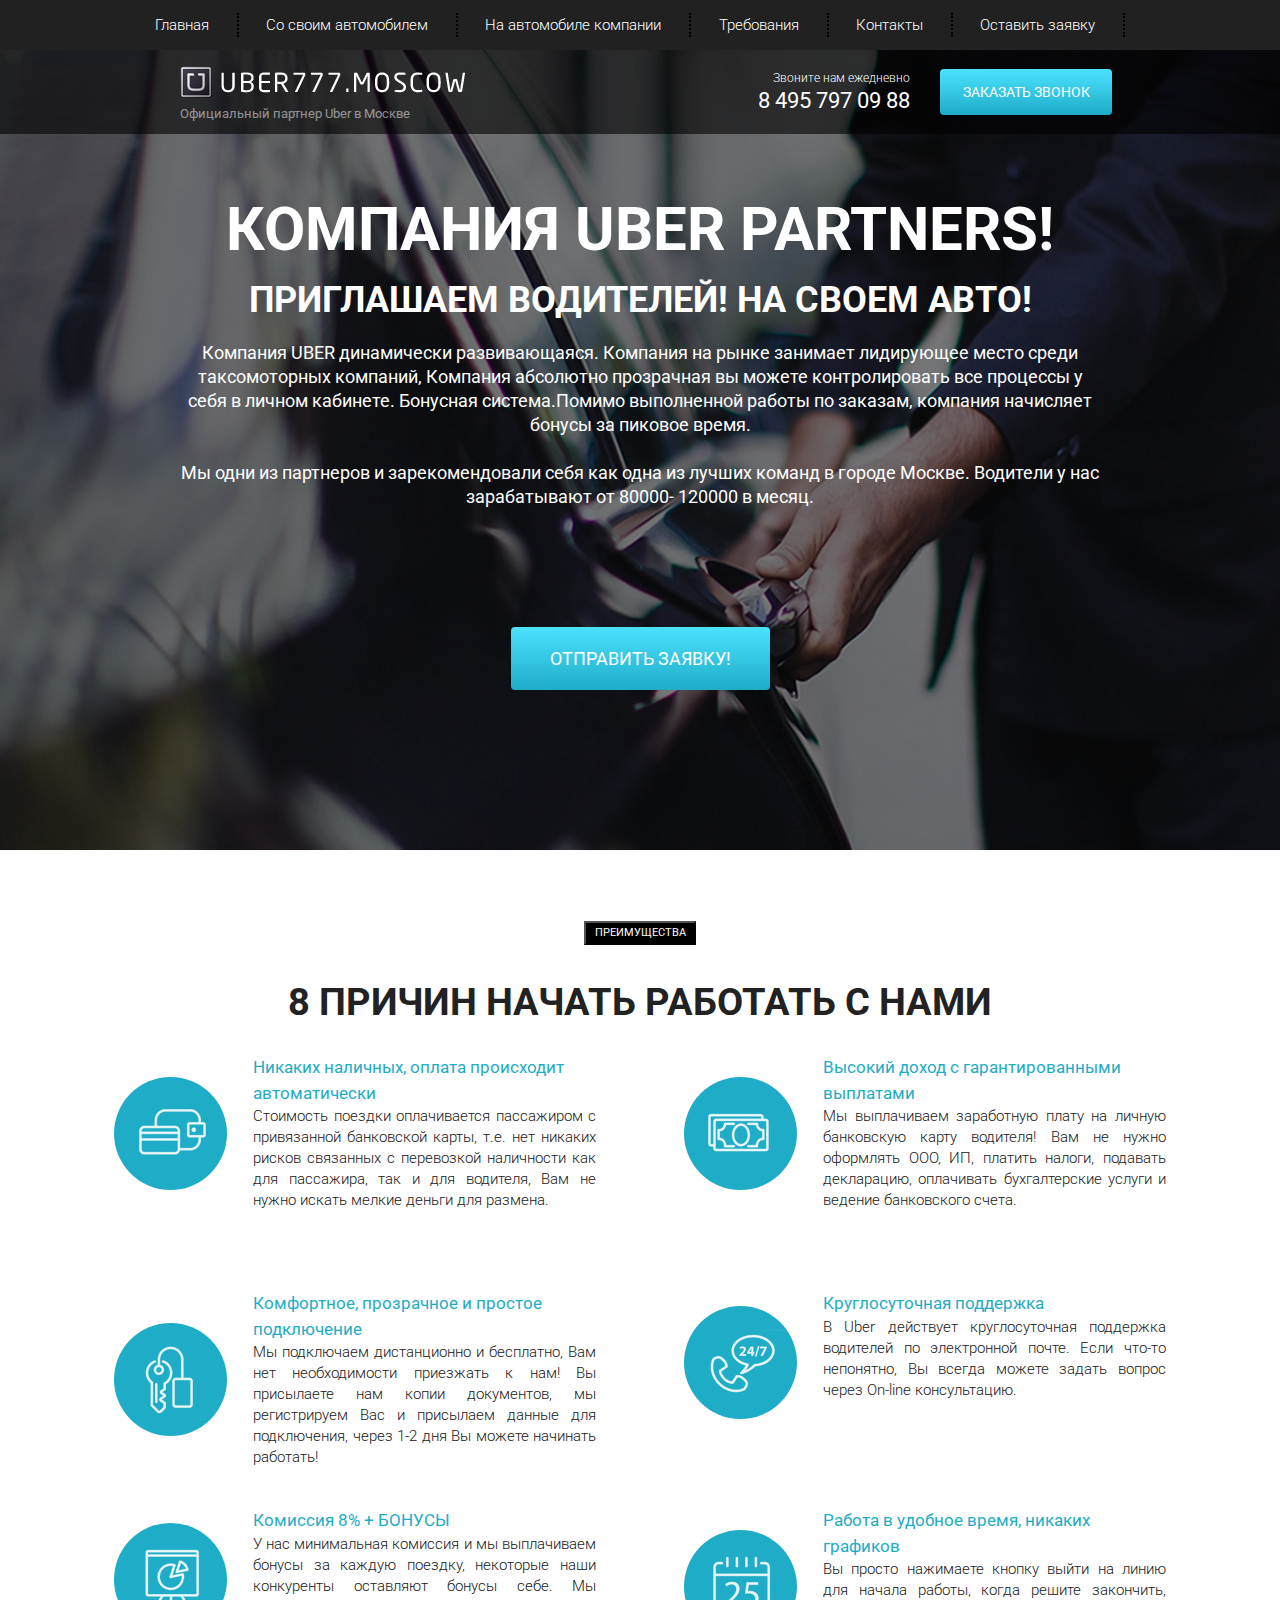
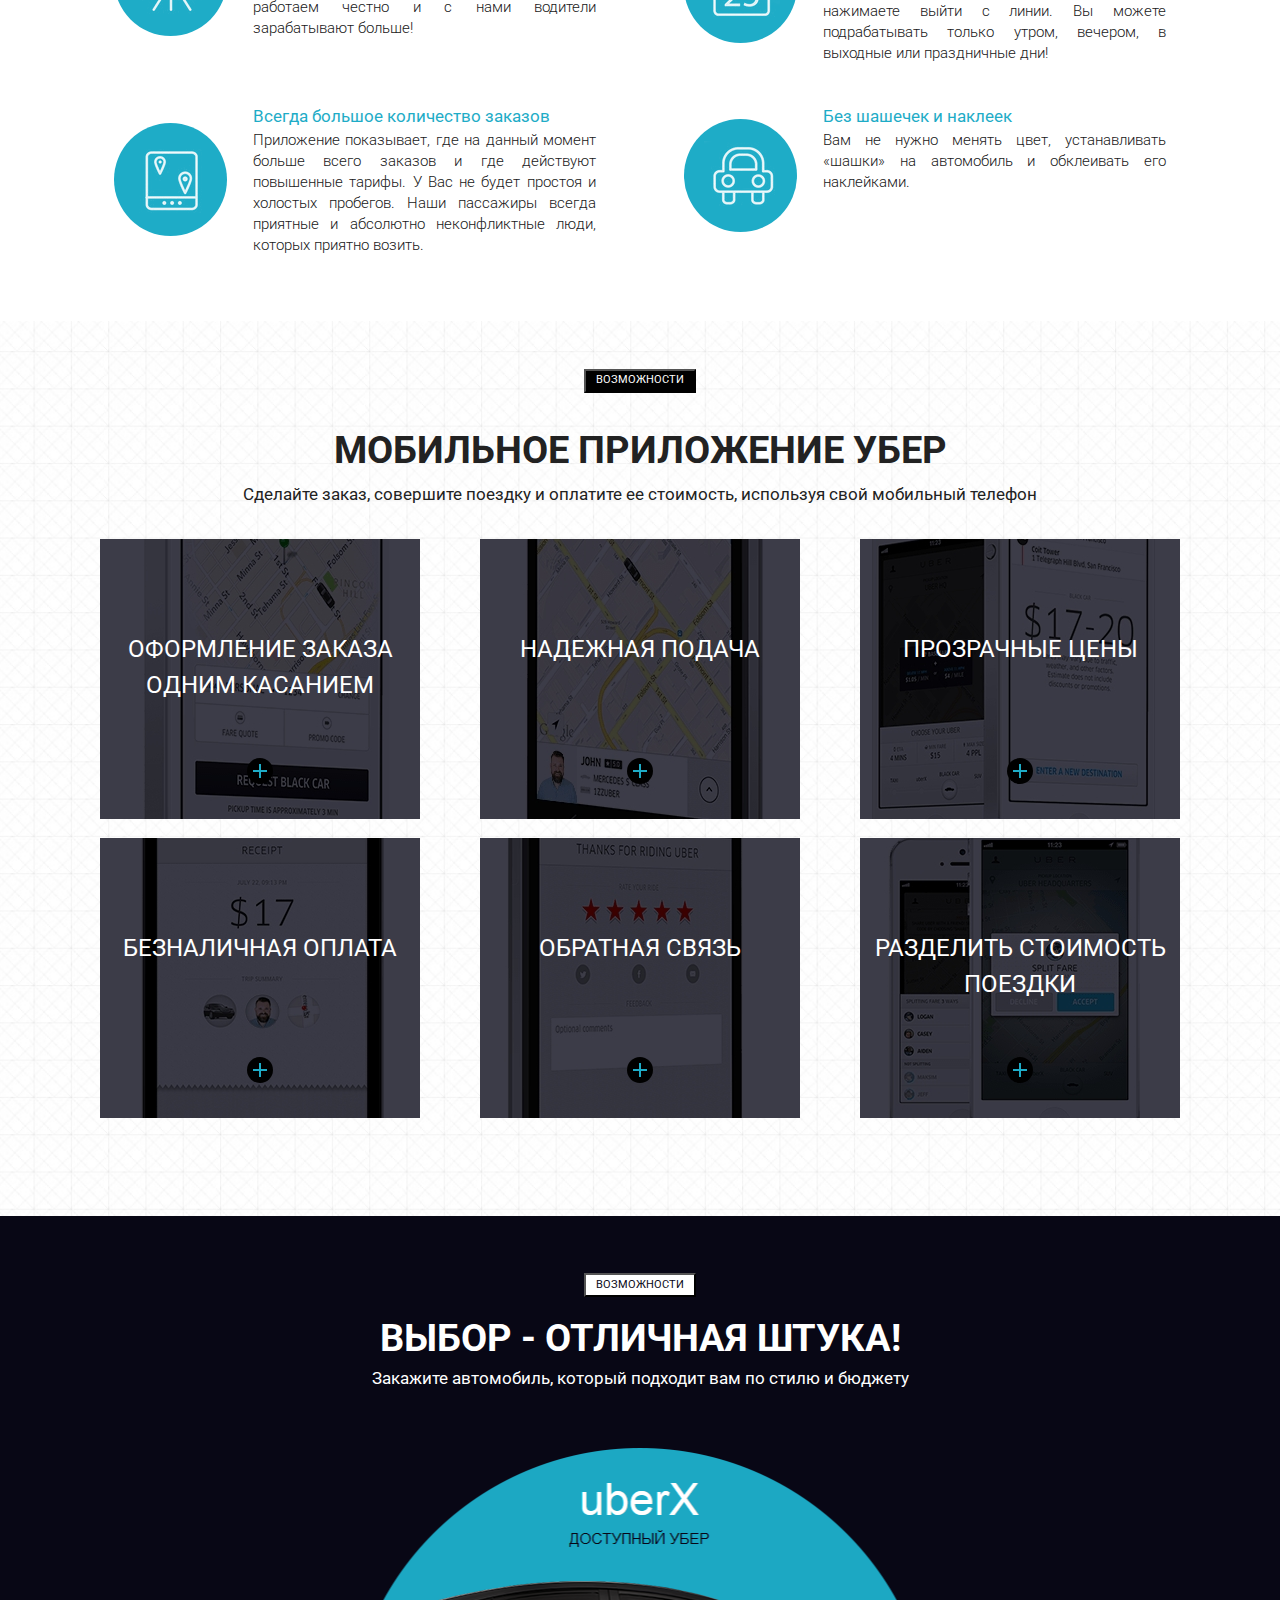
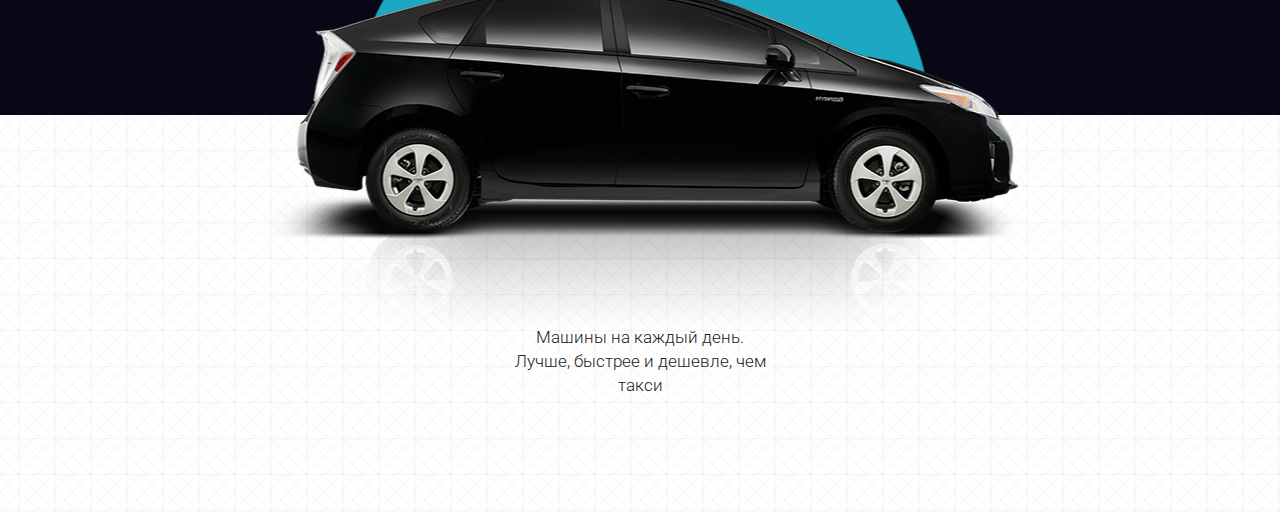
==== uber/src/index.html @ 85bacce1 "сверстоно Выбор отличная штука complitly 75%" ====
<!DOCTYPE html>
<html lang="en">

<head>
    <meta charset="UTF-8">
    <meta name="viewport" content="width=device-width, initial-scale=1.0">
    <title>Document</title>
    <link href="https://fonts.googleapis.com/css?family=Roboto:300,400,700&display=swap&subset=cyrillic-ext"
        rel="stylesheet">
    <link rel="stylesheet" href="css/bootstrap-reboot.min.css">
    <link rel="stylesheet" href="css/bootstrap-grid.min.css">
    <link rel="stylesheet" href="css/style.css">
</head>

<body>
    <header>
        <nav>
            <div class="container">

                <ul class="menu">
                    <li class="menu_item"><a href="#" class="menu_link">Главная</a></li>
                    <li class="menu_item"><a href="#" class="menu_link">Со своим автомобилем</a></li>
                    <li class="menu_item"><a href="#" class="menu_link">На автомобиле компании</a></li>
                    <li class="menu_item"><a href="#" class="menu_link">Требования</a></li>
                    <li class="menu_item"><a href="#" class="menu_link">Контакты</a></li>
                    <li class="menu_item"><a href="#" class="menu_link">Оставить заявку</a></li>
                </ul>

            </div>
        </nav>

        <div class="subheader">
            <div class="container">
                <div class="row">
                    <div class="col-md-4 offset-md-1">
                        <a href="" class="subheader_logo"><img src="icons/icon_logo.png" alt="logo"></a>
                        <div class="subheader_text">Официальный партнер Uber в Москве</div>
                    </div>
                    <div class="col-md-2 offset-md-2">
                        <div class="subheader_call">Звоните нам ежедневно</div>
                        <a href="tel:+84957970988" class="subheader_call_tel">8 495 797 09 88</a>
                    </div>
                    <div class="col-md-2">
                        <button class="subheader_btn">заказать звонок</button>
                    </div>
                </div>
            </div>
        </div>
    </header>

    <section class="promo">
        <div class="container">
            <div class="row">
                <div class="col-md-10 offset-md-1">
                    <h1 class="promo_header">КОМПАНИЯ UBER PARTNERS!</h1>
                    <h2 class="promo_subheader">ПРИГЛАШАЕМ ВОДИТЕЛЕЙ! НА СВОЕМ АВТО!</h2>
                    <div class="promo_descr">Компания UBER динамически развивающаяся. Компания на рынке занимает
                        лидирующее место среди
                        таксомоторных компаний, Компания абсолютно прозрачная вы можете контролировать все процессы у
                        себя в личном кабинете. Бонуcная система.Помимо выполненной работы по заказам, компания
                        начисляет бонусы за
                        пиковое время.
                        <br><br>
                        Мы одни из партнеров и зарекомендовали себя как одна из лучших команд в городе Москве. Водители
                        у нас
                        зарабатывают от 80000- 120000 в месяц.
                    </div>
                    <button class="promo_btn">ОТПРАВИТЬ ЗАЯВКУ!</button>
                </div>
            </div>
        </div>
    </section>
    <section class="workWithUs">
        <div class="container">
            <button class="workWithUs_btn">преимущества</button>
            <h2 class="workWithUs_title">8 причин начать работать с нами</h2>
            <div class="row">
                <div class="col-md-6">
                    <div class="workWithUs_item">
                        <div class="workWithUs_round">
                            <img src="icons/work_with_us/1.png" alt="icon">
                        </div>
                        <div class="workWithUs_descr">
                            <div class="workWithUs_textTitle">Никаких наличных, оплата происходит
                                автоматически</div>
                            <div class="workWithUs_text">
                                
                                Стоимость поездки оплачивается пассажиром с привязанной банковской карты, т.е. нет никаких
                                рисков связанных с перевозкой наличности как для пассажира, так и для водителя, Вам не нужно
                                искать мелкие деньги для размена.
                            </div>
                        </div>
                    </div>
                </div>
                <div class="col-md-6">
                    <div class="workWithUs_item">
                        <div class="workWithUs_round">
                            <img src="icons/work_with_us/2.png" alt="icon">
                        </div>
                        <div class="workWithUs_descr">
                            <div class="workWithUs_textTitle">Высокий доход с гарантированными
                                выплатами</div>
                            <div class="workWithUs_text">
                                
                                Мы выплачиваем заработную плату на личную банковскую карту водителя! Вам не нужно оформлять
                                ООО, ИП, платить налоги, подавать декларацию, оплачивать бухгалтерские услуги и ведение
                                банковского счета.
                            </div>
                        </div>
                    </div>
                </div>
                <div class="col-md-6">
                    <div class="workWithUs_item">
                        <div class="workWithUs_item">
                            <div class="workWithUs_round">
                                <img src="icons/work_with_us/3.png" alt="icon">
                            </div>
                           <div class="workWithUs_descr">
                                <div class="workWithUs_textTitle">Комфортное,          прозрачное и простое
                                    подключение</div>
                                    <div class="workWithUs_text">
                                
                                    Мы подключаем дистанционно и бесплатно, Вам нет необходимости приезжать к нам! Вы
                                    присылаете нам копии документов, мы регистрируем Вас и присылаем данные для подключения,
                                    через 1-2 дня Вы можете начинать работать!
                                    </div>
                                </div>
                            </div>
                        </div>
                </div>
                <div class="col-md-6">
                    <div class="workWithUs_item">
                        <div class="workWithUs_item">
                            <div class="workWithUs_round">
                                <img src="icons/work_with_us/4.png" alt="icon">
                            </div>
                           <div class="workWithUs_descr">
                            <div class="workWithUs_textTitle"> Круглосуточная поддержка</div>
                            <div class="workWithUs_text">
                               
                                В Uber действует круглосуточная поддержка водителей по электронной почте. Если что-то
                                непонятно, Вы всегда можете задать вопрос через On-line консультацию.
                            </div>
                           </div>
                        </div>
                    </div>

                </div>

                <div class="col-md-6">
                    <div class="workWithUs_item">
                        <div class="workWithUs_round">
                            <img src="icons/work_with_us/5.png" alt="icon">
                        </div>
                       <div class="workWithUs_descr">
                        <div class="workWithUs_textTitle"> Комиссия 8% + БОНУСЫ </div>
                        <div class="workWithUs_text">
                            
                            У нас минимальная комиссия и мы выплачиваем бонусы за каждую поездку, некоторые наши
                            конкуренты оставляют бонусы себе. Мы работаем честно и с нами водители зарабатывают больше!
                        </div>
                       </div>
                    </div>
                </div>
                <div class="col-md-6">
                    <div class="workWithUs_item">
                        <div class="workWithUs_round">
                            <img src="icons/work_with_us/6.png" alt="icon">
                        </div>
                     <div class="workWithUs_descr">
                        <div class="workWithUs_textTitle">  Работа в удобное время, никаких графиков</div>
                        <div class="workWithUs_text">
                            
                            Вы просто нажимаете кнопку выйти на линию для начала работы, когда решите закончить,
                            нажимаете выйти с линии. Вы можете подрабатывать только утром, вечером, в выходные или
                            праздничные дни!
                        </div>
                     </div>
                    </div>
                </div>
                <div class="col-md-6">
                    <div class="workWithUs_item">
                        <div class="workWithUs_round">
                            <img src="icons/work_with_us/7.png" alt="icon">
                        </div>
                       <div class="workWithUs_descr">
                            <div class="workWithUs_textTitle"> Всегда большое количество заказов</div>
                             <div class="workWithUs_text">
                                
                                Приложение показывает, где на данный момент больше всего заказов и где действуют повышенные
                                тарифы. У Вас не будет простоя и холостых пробегов. Наши пассажиры всегда приятные и
                                абсолютно неконфликтные люди, которых приятно возить.
                            </div>
                       </div>
                    </div>
                </div>
                <div class="col-md-6">
                    <div class="workWithUs_item">
                        <div class="workWithUs_round">
                            <img src="icons/work_with_us/8.png" alt="icon">
                        </div>
                        <div class="workWithUs_descr">
                            <div class="workWithUs_textTitle"> Без шашечек и наклеек</div>
                        <div class="workWithUs_text">
                           
                            Вам не нужно менять цвет, устанавливать «шашки» на автомобиль и обклеивать его наклейками.
                        </div>
                        </div>
                    </div>
                </div>
            </div>
        </div>
    </section>
    <section class="mobile">
        <div class="container">
            <button class="workWithUs_btn">Возможности</button>
            <h2 class="workWithUs_title">мобильное приложение убер</h2>
            <div class="workWithUs_subtitle">Сделайте заказ, совершите поездку и оплатите ее стоимость, используя свой мобильный телефон</div>
            <div class="row">
                <div class="col-md-4">
                    <div class="mobile_item mobile_item_1">
                        <div class="mobile_item_subtitle">оформление заказа одним касанием</div>
                        <div class="mobile_item_plus"><img src="icons/mobile/plus.png" alt="plus"></div>
                    </div>
                </div>
                <div class="col-md-4">
                    <div class="mobile_item mobile_item_2">
                        <div class="mobile_item_subtitle">надежная подача</div>
                        <div class="mobile_item_plus"><img src="icons/mobile/plus.png" alt="plus"></div>
                    </div>
                </div>
                <div class="col-md-4">
                    <div class="mobile_item mobile_item_3">
                        <div class="mobile_item_subtitle">прозрачные цены</div>
                        <div class="mobile_item_plus"><img src="icons/mobile/plus.png" alt="plus"></div>
                    </div>
                </div>
                <div class="col-md-4">
                    <div class="mobile_item mobile_item_4">
                        <div class="mobile_item_subtitle">безналичная оплата</div>
                        <div class="mobile_item_plus"><img src="icons/mobile/plus.png" alt="plus"></div>
                    </div>
                </div>
                <div class="col-md-4">
                    <div class="mobile_item mobile_item_5">
                        <div class="mobile_item_subtitle">обратная связь</div>
                        <div class="mobile_item_plus"><img src="icons/mobile/plus.png" alt="plus"></div>
                    </div>
                </div>
                <div class="col-md-4">
                    <div class="mobile_item mobile_item_6">
                        <div class="mobile_item_subtitle">разделить
                            стоимость поездки</div>
                        <div class="mobile_item_plus"><img src="icons/mobile/plus.png" alt="plus"></div>
                    </div>
                </div>
            </div>

        </div>
    </section>
    <section class="car">
        <div class="car_up">
            <button class="car_up_btn">Возможности</button>
            <h2 class="car_up_title">Выбор - отличная штука!</h2>
            <div class="car_up_subtitle">Закажите автомобиль, который подходит вам по стилю и бюджету</div>
            <img src="img/car.png" alt="car" class="car_up_img">
        </div>
        <div class="car_botton">
            <div class="car_botton_text">Машины на каждый день.<br>
                Лучше, быстрее и дешевле, чем такси</div>
        </div>
    </section>

</body>

</html>
---- uber/src/css/style.css ----
* {
  font-family: "Roboto", sans-serif; }

header {
  position: relative;
  height: 50px; }

nav {
  position: fixed;
  width: 100%;
  height: 50px;
  background-color: #212121;
  z-index: 2; }

.menu {
  display: -webkit-box;
  display: -ms-flexbox;
  display: flex;
  -webkit-box-pack: justify;
      -ms-flex-pack: justify;
          justify-content: space-between;
  padding: 13px 70px;
  margin: 0;
  list-style: none; }
  .menu .menu_link {
    color: #ffffff;
    font-size: 15px;
    font-weight: 300; }
  .menu .menu_item {
    border-right: 2px dotted black;
    padding-right: 28px; }

.subheader {
  top: 50px;
  width: 100%;
  position: absolute;
  height: 84px;
  background-color: rgba(0, 0, 0, 0.6); }
  .subheader .subheader_logo {
    display: block;
    max-width: 100%;
    margin-top: 16px; }
  .subheader .subheader_text {
    color: #ffffff;
    font-size: 13px;
    font-weight: 400;
    opacity: 0.5;
    margin-top: 6px; }

.subheader_call {
  color: #ffffff;
  margin-top: 19px;
  font-size: 12px;
  font-weight: 300;
  text-align: right; }

.subheader_call_tel {
  display: block;
  color: #ffffff;
  font-size: 22px;
  font-weight: 400;
  line-height: 12px;
  text-align: right;
  margin-top: 8px; }

.subheader .subheader_btn {
  width: 172px;
  height: 46px;
  -webkit-box-shadow: inset 0 -3px 0 rgbaa(0, 0, 0, 0.12);
          box-shadow: inset 0 -3px 0 rgbaa(0, 0, 0, 0.12);
  border: none;
  background-image: -webkit-gradient(linear, left bottom, left top, from(#1eacc7), to(#4ce2ff));
  background-image: linear-gradient(to top, #1eacc7 0%, #4ce2ff 100%);
  margin: 19px 0 19px 0;
  border-radius: 4px;
  color: #ffffff;
  font-size: 14px;
  font-weight: 400;
  text-transform: uppercase; }

.promo {
  padding: 150px 0 135px 0;
  min-height: 800px;
  background: url(../img/bg/dg_header.jpg) center center/cover no-repeat; }
  .promo .promo_header {
    color: #ffffff;
    font-weight: 700;
    text-transform: uppercase;
    font-size: 60px;
    line-height: 60px;
    margin-bottom: 0;
    text-align: center; }
  .promo .promo_subheader {
    margin-top: 22px;
    color: #ffffff;
    font-size: 36px;
    font-weight: 700;
    text-transform: uppercase;
    line-height: 36px;
    margin-bottom: 0;
    text-align: center; }
  .promo .promo_descr {
    margin-top: 23px;
    color: #ffffff;
    font-size: 18px;
    font-weight: 400;
    line-height: 24px;
    text-align: center; }
  .promo .promo_btn {
    display: block;
    margin: 118px auto 0 auto;
    width: 259px;
    height: 63px;
    -webkit-box-shadow: inset 0 -4px 0 rgbaa(0, 0, 0, 0.12);
            box-shadow: inset 0 -4px 0 rgbaa(0, 0, 0, 0.12);
    border: none;
    border-radius: 4px;
    background-image: -webkit-gradient(linear, left bottom, left top, from(#1eacc7), to(#4ce2ff));
    background-image: linear-gradient(to top, #1eacc7 0%, #4ce2ff 100%);
    text-shadow: 1px 1px 0 rgbaa(0, 0, 0, 0.21);
    color: #ffffff;
    font-size: 18px;
    font-weight: 400;
    text-transform: uppercase; }

.workWithUs {
  padding: 71px 0 65px 0; }
  .workWithUs .workWithUs_item {
    display: -webkit-box;
    display: -ms-flexbox;
    display: flex;
    -webkit-box-pack: center;
        -ms-flex-pack: center;
            justify-content: center;
    -webkit-box-align: center;
        -ms-flex-align: center;
            align-items: center;
    margin-top: 40px; }
    .workWithUs .workWithUs_item .workWithUs_round {
      display: -webkit-box;
      display: -ms-flexbox;
      display: flex;
      -webkit-box-pack: center;
          -ms-flex-pack: center;
              justify-content: center;
      -webkit-box-align: center;
          -ms-flex-align: center;
              align-items: center;
      margin-right: 26px;
      width: 113px;
      height: 113px;
      background-color: #1eacc7;
      border-radius: 100%; }
    .workWithUs .workWithUs_item .workWithUs_descr {
      width: 343px;
      min-height: 142px; }
  .workWithUs .workWithUs_text {
    color: #202020;
    font-size: 15px;
    font-weight: 300;
    line-height: 21px;
    text-align: justify; }
  .workWithUs .workWithUs_descr .workWithUs_textTitle {
    color: #1eacc7;
    font-size: 17px;
    font-weight: 400; }

.workWithUs_title {
  text-align: center;
  margin-top: 44px;
  color: #222222;
  font-size: 38px;
  font-weight: 700;
  text-transform: uppercase;
  margin-bottom: 0px;
  line-height: 26px; }

.workWithUs_btn {
  display: block;
  width: 112px;
  height: 24px;
  background-color: #000000;
  color: #ffffff;
  font-size: 11px;
  font-weight: 400;
  text-transform: uppercase;
  margin: 0 auto;
  text-align: center; }

.workWithUs_subtitle {
  color: #222222;
  font-size: 17px;
  font-weight: 400;
  text-align: center;
  margin-top: 19px; }

.mobile {
  min-height: 864;
  padding: 48px 0 79px 0;
  background: url("../img/bg/mobile.jpg") center center/cover no-repeat; }
  .mobile .row {
    margin-top: 32px; }
  .mobile_item {
    width: 320px;
    height: 280px;
    margin: 0 auto;
    position: relative;
    margin-bottom: 19px;
    padding-top: 92px; }
    .mobile_item_1 {
      background: url("../img/mobil_app/1.jpg") center center/cover no-repeat; }
    .mobile_item_2 {
      background: url("../img/mobil_app/2.jpg") center center/cover no-repeat; }
    .mobile_item_3 {
      background: url("../img/mobil_app/3.jpg") center center/cover no-repeat; }
    .mobile_item_4 {
      background: url("../img/mobil_app/4.jpg") center center/cover no-repeat; }
    .mobile_item_5 {
      background: url("../img/mobil_app/5.jpg") center center/cover no-repeat; }
    .mobile_item_6 {
      background: url("../img/mobil_app/6.jpg") center center/cover no-repeat; }
    .mobile_item_subtitle {
      color: #ffffff;
      font-size: 24px;
      font-weight: 400;
      text-transform: uppercase;
      text-align: center; }
    .mobile_item_plus {
      width: 26px;
      height: 26px;
      background-color: #000000;
      margin: 0 auto;
      border-radius: 100%;
      padding: 6px;
      display: -webkit-box;
      display: -ms-flexbox;
      display: flex;
      -webkit-box-pack: center;
          -ms-flex-pack: center;
              justify-content: center;
      position: absolute;
      bottom: 35px;
      left: 50%;
      -webkit-transform: translateX(-50%);
              transform: translateX(-50%);
      cursor: pointer; }

.car_up {
  position: relative;
  padding-top: 57px;
  min-height: 499px;
  background: url("../img/Carup.jpg") center center/cover no-repeat; }
  .car_up_btn {
    width: 112px;
    height: 24px;
    display: block;
    background-color: #ffffff;
    margin: 0 auto;
    color: #070716;
    font-size: 11px;
    font-weight: 400;
    text-transform: uppercase;
    text-align: center; }
  .car_up_title {
    margin-top: 32px;
    color: #ffffff;
    font-size: 38px;
    font-weight: 700;
    text-transform: uppercase;
    text-align: center;
    margin-bottom: 0;
    line-height: 18px; }
  .car_up_subtitle {
    margin-top: 19px;
    color: #ffffff;
    font-size: 17px;
    font-weight: 400;
    text-align: center; }
  .car_up_img {
    position: absolute;
    display: block;
    margin-top: 56px;
    left: 50%;
    -webkit-transform: translateX(-50%);
            transform: translateX(-50%); }
.car_botton {
  min-height: 397px;
  background: url("../img/carbottom.jpg") center center/cover no-repeat;
  display: -webkit-box;
  display: -ms-flexbox;
  display: flex;
  -webkit-box-pack: center;
      -ms-flex-pack: center;
          justify-content: center;
  -webkit-box-align: center;
      -ms-flex-align: center;
          align-items: center; }
  .car_botton_text {
    margin-top: 65px;
    width: 297px;
    height: 42px;
    color: #222222;
    font-size: 17px;
    font-weight: 300;
    line-height: 24px;
    text-align: center; }

/*# sourceMappingURL=style.css.map */
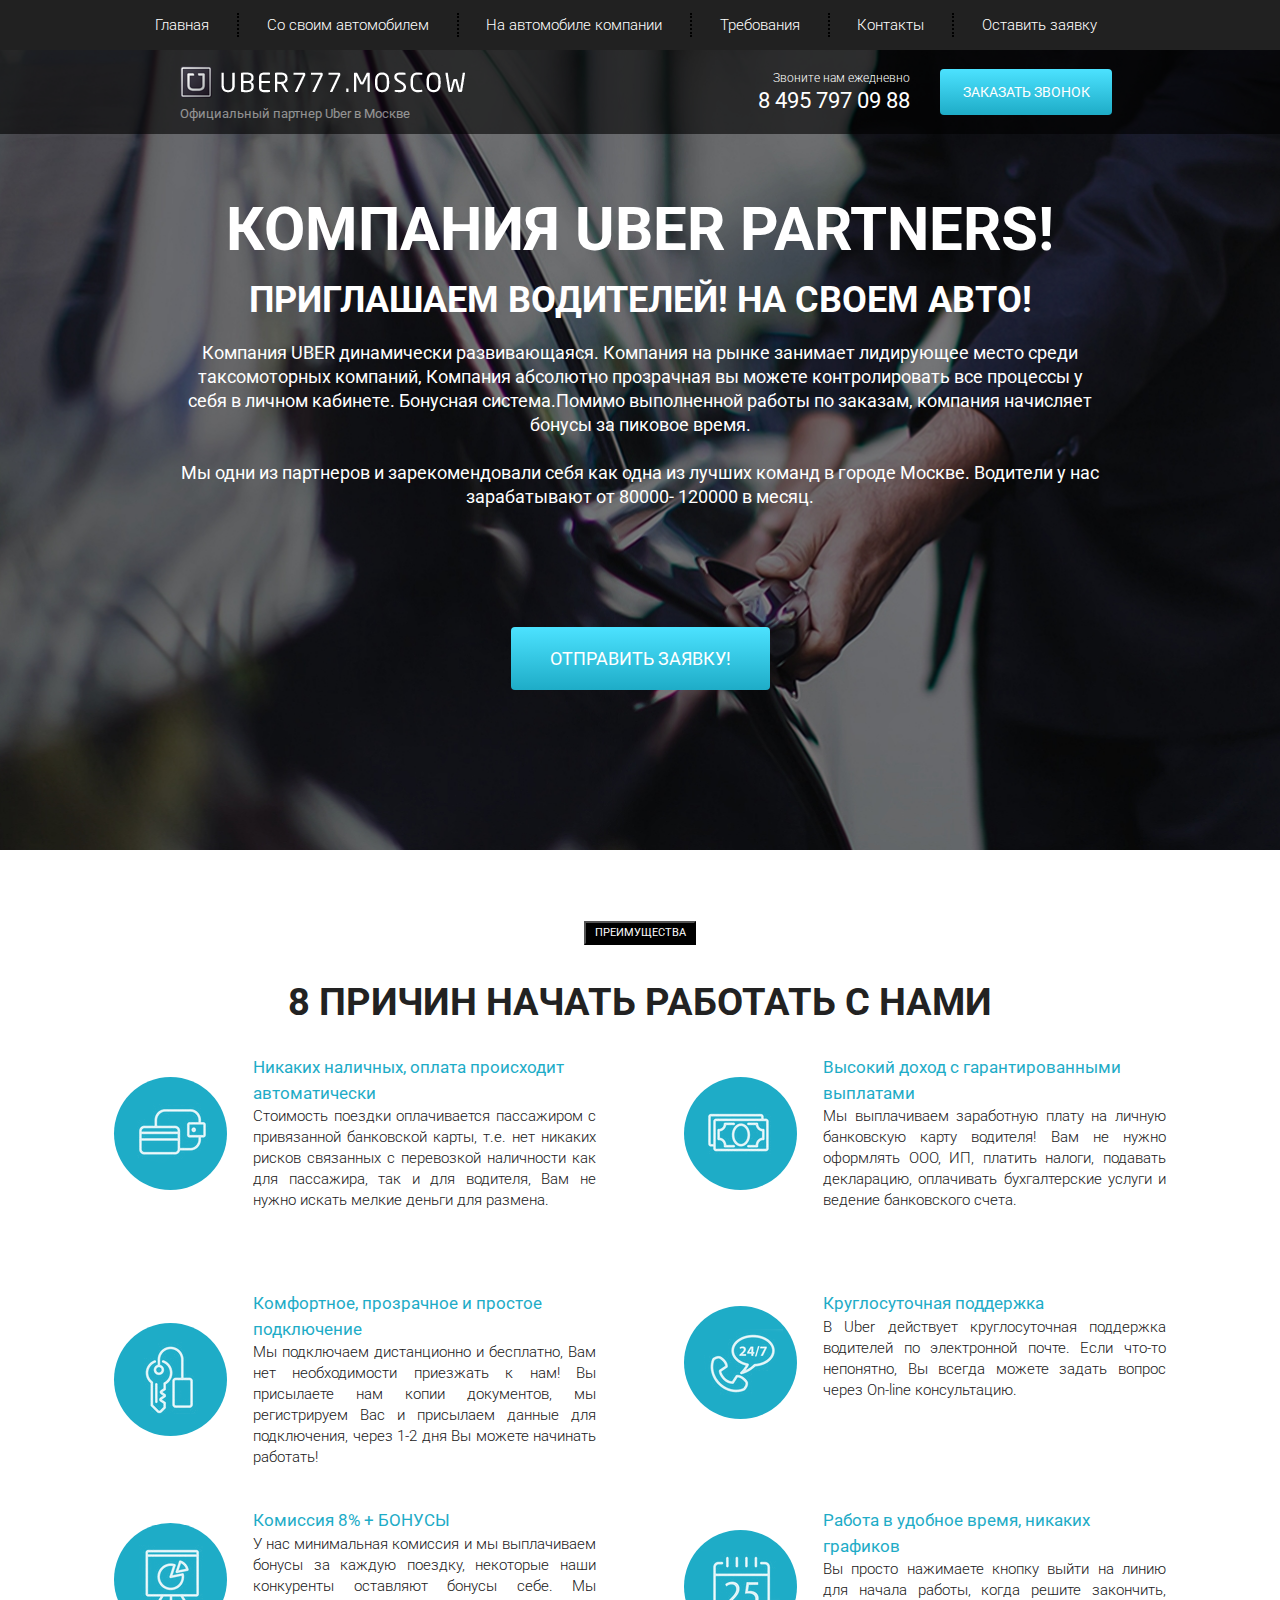
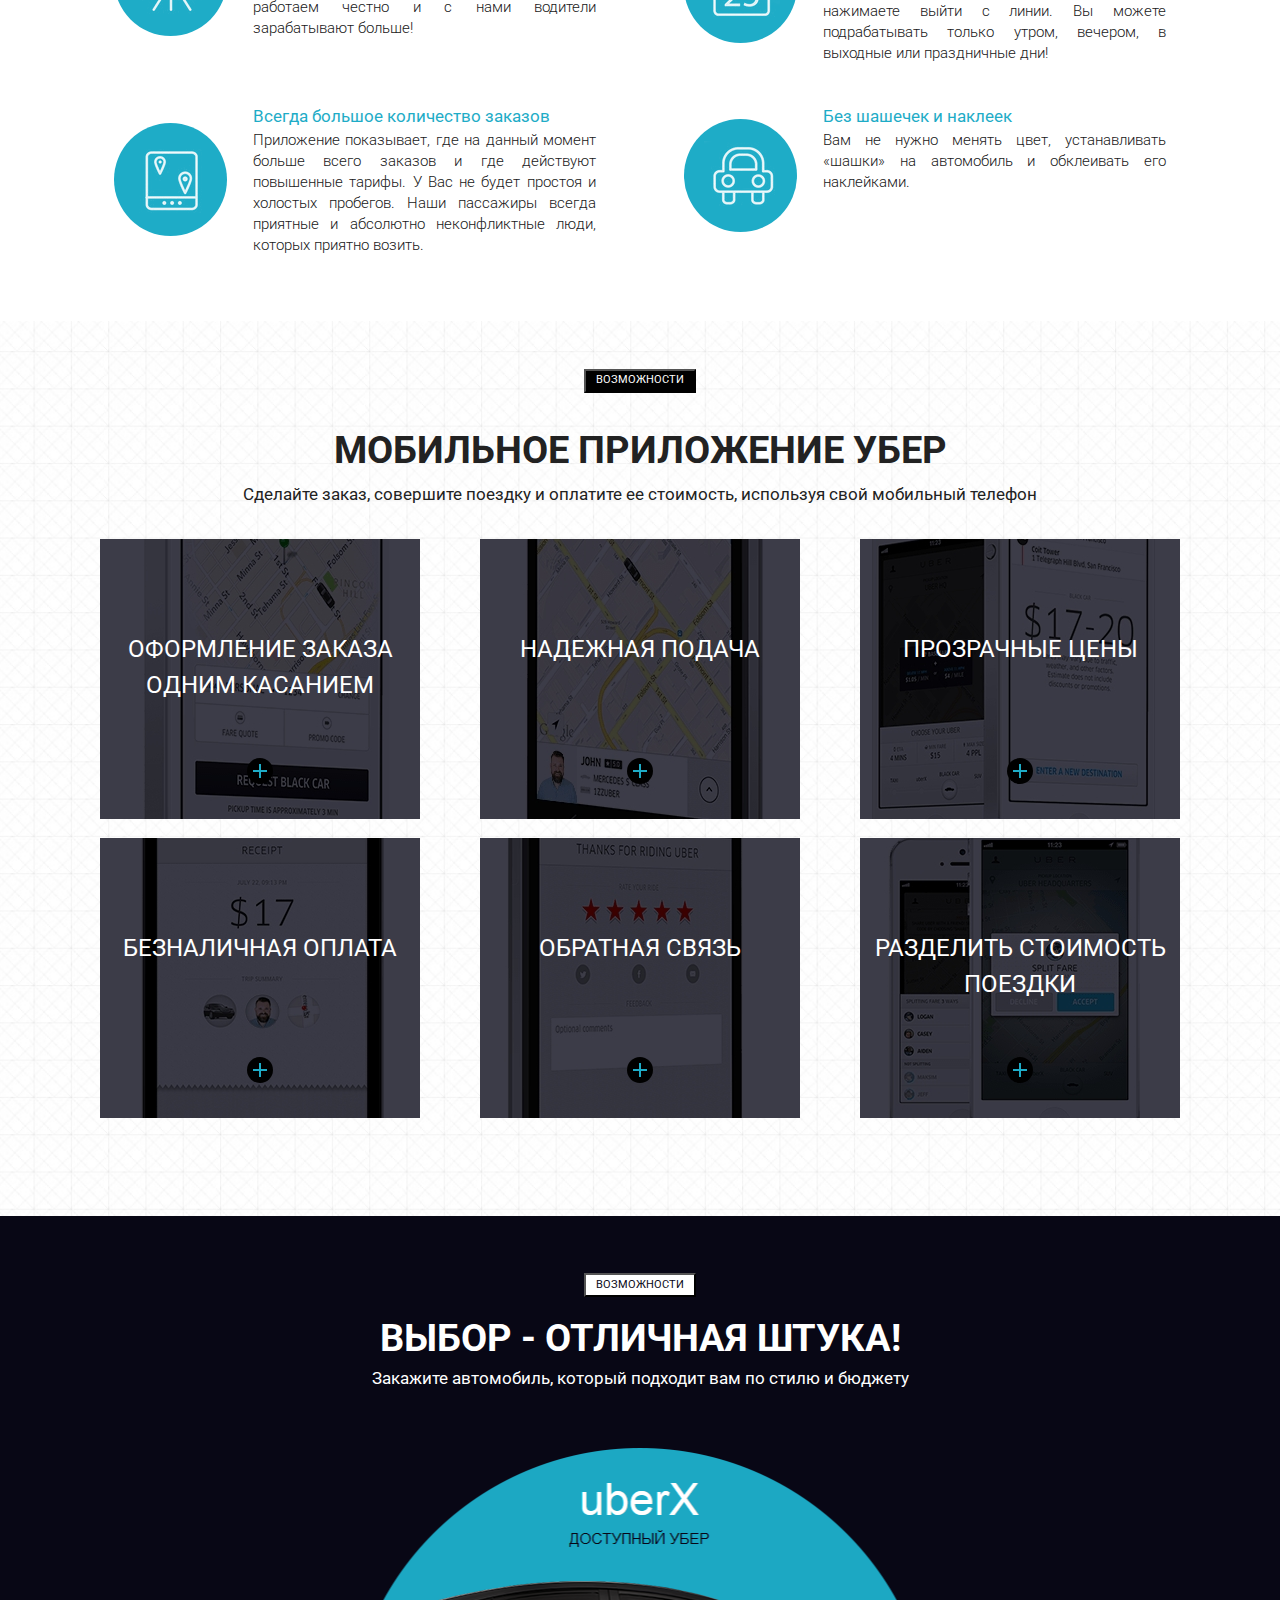
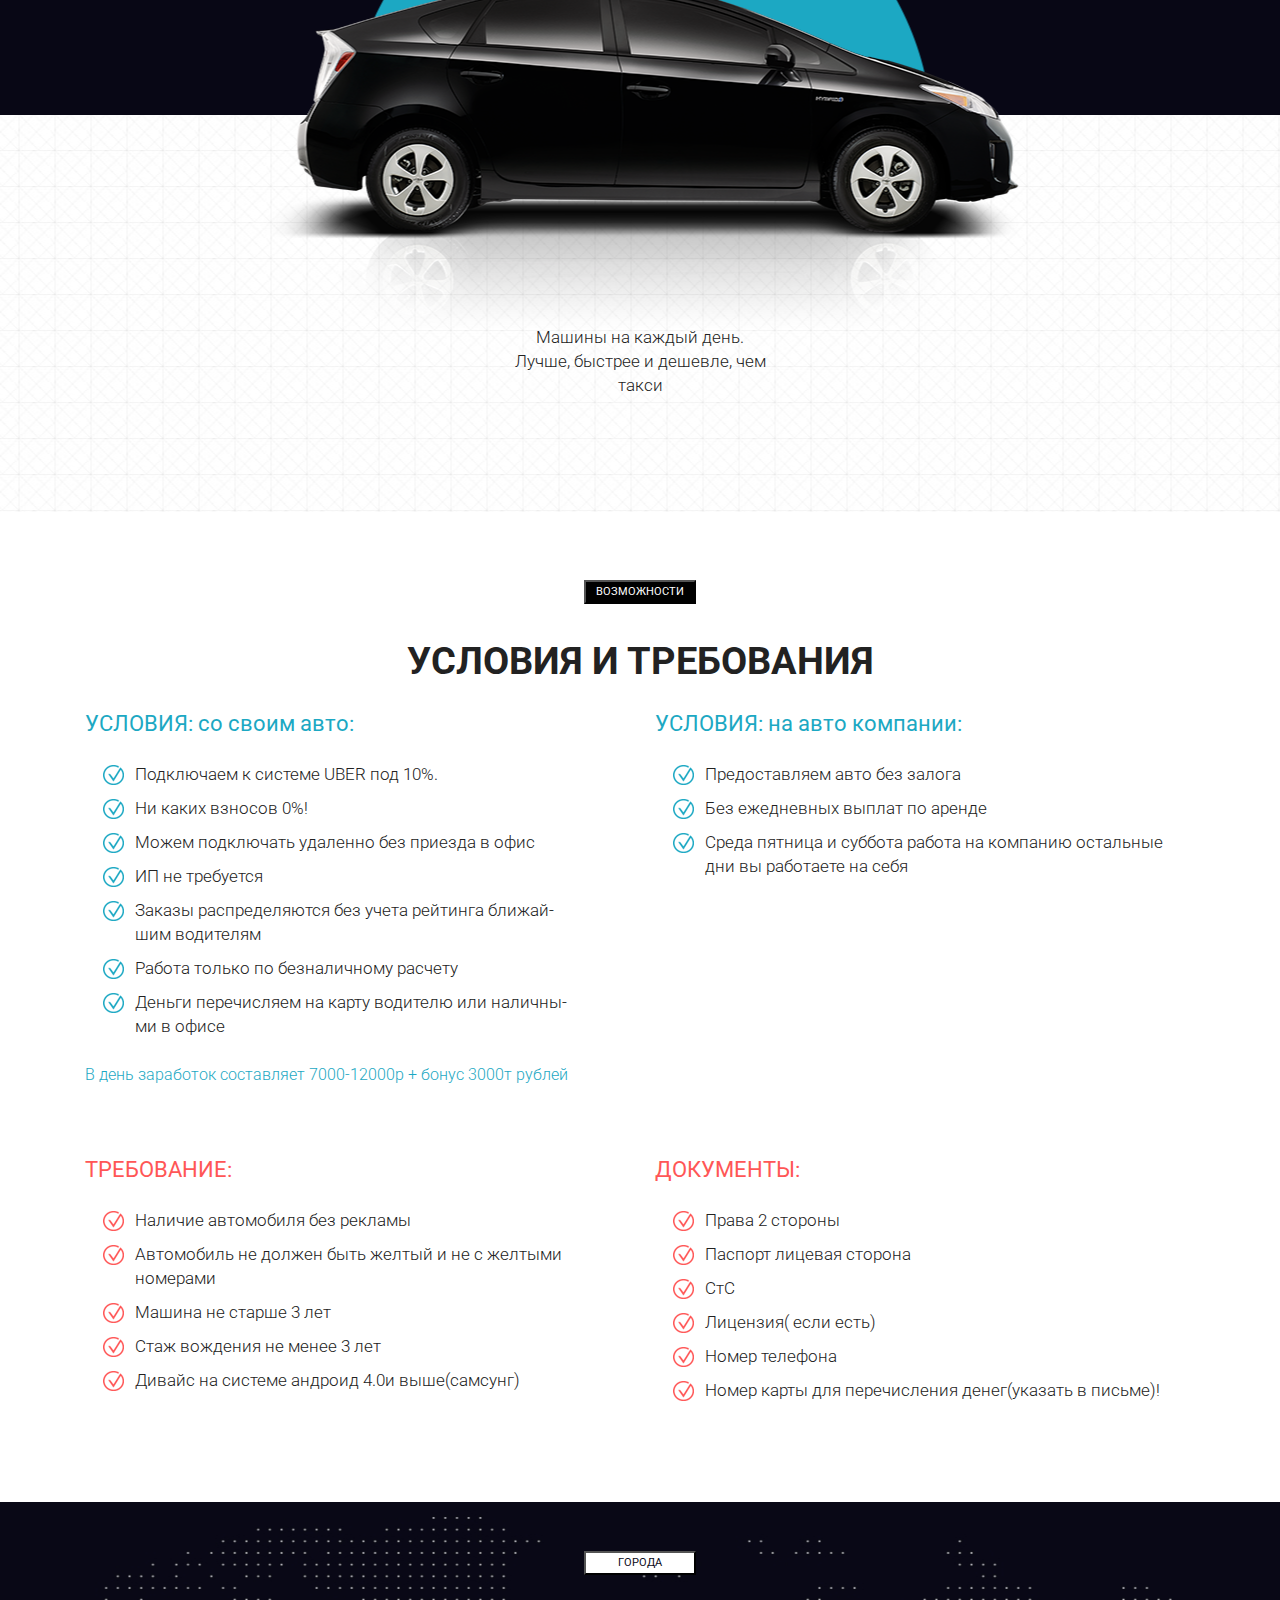
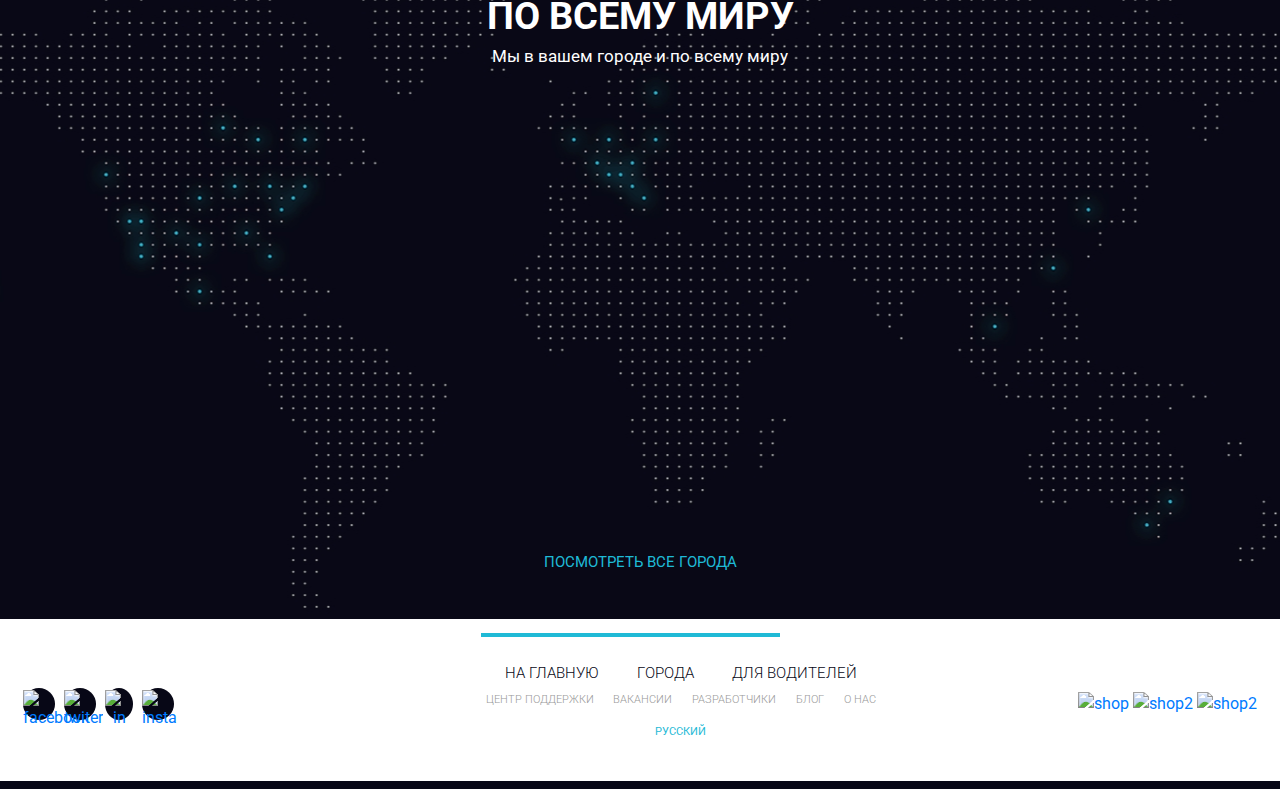
==== commit bdd4fb14: "adobtation 1200-962-768" ====
--- a/uber/src/index.html
+++ b/uber/src/index.html
@@ -13,7 +13,7 @@
 </head>
 
 <body>
-    <header>
+    <header> 
         <nav>
             <div class="container">
 
@@ -36,11 +36,11 @@
                         <a href="" class="subheader_logo"><img src="icons/icon_logo.png" alt="logo"></a>
                         <div class="subheader_text">Официальный партнер Uber в Москве</div>
                     </div>
-                    <div class="col-md-2 offset-md-2">
+                    <div class="col-md-3 offset-md-1 col-xl-2 offset-xl-2">
                         <div class="subheader_call">Звоните нам ежедневно</div>
                         <a href="tel:+84957970988" class="subheader_call_tel">8 495 797 09 88</a>
                     </div>
-                    <div class="col-md-2">
+                    <div class="col-md-3 col-lg-2">
                         <button class="subheader_btn">заказать звонок</button>
                     </div>
                 </div>
@@ -51,7 +51,7 @@
     <section class="promo">
         <div class="container">
             <div class="row">
-                <div class="col-md-10 offset-md-1">
+                <div class="col-md-12 offset-md-0 col-lg-10 offset-lg-1">
                     <h1 class="promo_header">КОМПАНИЯ UBER PARTNERS!</h1>
                     <h2 class="promo_subheader">ПРИГЛАШАЕМ ВОДИТЕЛЕЙ! НА СВОЕМ АВТО!</h2>
                     <div class="promo_descr">Компания UBER динамически развивающаяся. Компания на рынке занимает
@@ -220,38 +220,38 @@
                 <div class="col-md-4">
                     <div class="mobile_item mobile_item_1">
                         <div class="mobile_item_subtitle">оформление заказа одним касанием</div>
-                        <div class="mobile_item_plus"><img src="icons/mobile/plus.png" alt="plus"></div>
+                        <div class="mobile_item_plus"></div>
                     </div>
                 </div>
                 <div class="col-md-4">
                     <div class="mobile_item mobile_item_2">
                         <div class="mobile_item_subtitle">надежная подача</div>
-                        <div class="mobile_item_plus"><img src="icons/mobile/plus.png" alt="plus"></div>
+                        <div class="mobile_item_plus"></div>
                     </div>
                 </div>
                 <div class="col-md-4">
                     <div class="mobile_item mobile_item_3">
                         <div class="mobile_item_subtitle">прозрачные цены</div>
-                        <div class="mobile_item_plus"><img src="icons/mobile/plus.png" alt="plus"></div>
+                        <div class="mobile_item_plus"></div>
                     </div>
                 </div>
                 <div class="col-md-4">
                     <div class="mobile_item mobile_item_4">
                         <div class="mobile_item_subtitle">безналичная оплата</div>
-                        <div class="mobile_item_plus"><img src="icons/mobile/plus.png" alt="plus"></div>
+                        <div class="mobile_item_plus"></div>
                     </div>
                 </div>
                 <div class="col-md-4">
                     <div class="mobile_item mobile_item_5">
                         <div class="mobile_item_subtitle">обратная связь</div>
-                        <div class="mobile_item_plus"><img src="icons/mobile/plus.png" alt="plus"></div>
+                        <div class="mobile_item_plus"></div>
                     </div>
                 </div>
                 <div class="col-md-4">
                     <div class="mobile_item mobile_item_6">
                         <div class="mobile_item_subtitle">разделить
                             стоимость поездки</div>
-                        <div class="mobile_item_plus"><img src="icons/mobile/plus.png" alt="plus"></div>
+                        <div class="mobile_item_plus"></div>
                     </div>
                 </div>
             </div>
@@ -270,7 +270,131 @@
                 Лучше, быстрее и дешевле, чем такси</div>
         </div>
     </section>
-
+    <section class="require">
+        <div class="container">
+            <button class="workWithUs_btn">Возможности</button>
+            <h2 class="workWithUs_title">условия и требования</h2>
+            <div class="row">
+                <div class="col-md-6">
+                    <div class="require_block">
+                        <div class="require_title">УСЛОВИЯ: со своим авто:
+
+                        </div>
+                            <ul class="require_list">
+                                <li>Подключаем к системе UBER  под 10%.</li>
+                                <li>Ни каких взносов  0%!</li>
+                                <li>Можем подключать удаленно без приезда в офис</li>
+                                <li>ИП не требуется</li>
+                                <li>Заказы распределяются без учета рейтинга ближай-<br>шим водителям</li>
+                                <li>Работа только по безналичному расчету</li>
+                                <li>Деньги перечисляем на карту водителю или наличны-<br>ми в офисе</li>
+                            </ul>
+                    <div class="require_descr">
+                        В день заработок составляет 7000-12000р + бонус 3000т рублей
+                    </div>
+                    </div>
+                </div>
+                <div class="col-md-6">
+                    <div class="require_block">
+                        <div class="require_title">УСЛОВИЯ: на авто компании:
+                            
+                        </div>
+                            <ul class="require_list">
+                                <li>Предоставляем авто без залога</li>
+                                <li>Без ежедневных выплат по аренде</li>
+                                <li>Среда пятница и суббота работа на компанию остальные дни вы работаете на себя</li>
+                                
+                            </ul>
+                    
+                    </div>
+                </div>
+                <div class="col-md-6">
+                    <div class="require_block require_block_nmb warning">
+                        <div class="require_title require_title_pink">ТРЕБОВАНИЕ:
+                            
+                        </div>
+                            <ul class="require_list">
+                                <li>Наличие автомобиля без рекламы</li>
+                                <li>Автомобиль не должен быть желтый и не с желтыми номерами</li>
+                                <li>Машина не старше 3 лет</li>
+                                <li>Стаж вождения не менее 3 лет</li>
+                                <li>Дивайс на системе андроид 4.0и выше(самсунг)</li>
+                                
+                            </ul>
+                    
+                    </div>
+                </div>
+                <div class="col-md-6">
+                    <div class="require_block require_block_nmb warning">
+                        <div class="require_title require_title_pink">ДОКУМЕНТЫ:
+                            
+                        </div>
+                            <ul class="require_list">
+                                <li>Права 2 стороны</li>
+                                <li>Паспорт лицевая сторона</li>
+                                <li>СтС</li>
+                                <li>Лицензия( если есть)</li>
+                                <li>Номер телефона</li>
+                                <li>Номер карты для перечисления денег(указать в письме)!</li>
+                                
+                            </ul>
+                    
+                    </div>
+                </div>
+            </div>
+        </div>
+    </section>
+    <section class="allworld">
+        <button class="car_up_btn">города</button>
+        <h2 class="car_up_title">По всему миру</h2>
+        <div class="car_up_subtitle">Мы в вашем городе и по всему миру</div>
+        <div class="container">
+            <a href="#" class="allworld_link">посмотреть все города</a>
+        </div>
+    </section>
+    <section class="footer">
+        <div class="footer_divinder"></div>
+        <div class="footer_wrapper">
+            
+            <div class="footer_wrapper_iconleft">
+                <div class="footer_wrapper_iconleft_box"><a href="#" class="footer_wrapper_iconleft_box_a">
+                    <img src="icons/footer/f.png" alt="facebook" class="footer_wrapper_iconleft_box_img">
+                </a></div>
+                <div class="footer_wrapper_iconleft_box"><a href="#" class="footer_wrapper_iconleft_box_a"><img src="icons/footer/t.png" alt="twiter" class="footer_wrapper_iconleft_box_img"></a>
+                </div>
+                <div class="footer_wrapper_iconleft_box"><a href="#" class="footer_wrapper_iconleft_box_a"><img src="icons/footer/in.png" alt="in" class="footer_wrapper_iconleft_box_img"></a></div>
+                <div class="footer_wrapper_iconleft_box"><a href="#" class="footer_wrapper_iconleft_box_a"><img src="icons/footer/insta.png" alt="insta" class="footer_wrapper_iconleft_box_img"></a></div>
+            </div>
+            <div class="footer_wrapper_links">
+                <div class="footer_wrapper_links_main">
+                    <a href="#" class="footer_wrapper_links_main_item">на главную</a>
+                    <a href="#" class="footer_wrapper_links_main_item">города</a>
+                    <a href="#" class="footer_wrapper_links_main_item">для водителей</a>
+                </div>
+                <div class="footer_wrapper_links_sublinks">
+                    <a href="#" class="footer_wrapper_links_sublinks_item">центр поддержки</a>
+                    <a href="#" class="footer_wrapper_links_sublinks_item">вакансии</a>
+                     <a href="#" class="footer_wrapper_links_sublinks_item">разработчики</a>
+                     <a href="#" class="footer_wrapper_links_sublinks_item">блог</a>
+                     <a href="#" class="footer_wrapper_links_sublinks_item">о нас</a>
+                </div>
+            <div class="footer_wrapper_links_lunguage">
+                <a href="#" >русский</a>
+            </div>
+            </div>
+            <div class="footer_wrapper_shops">
+                <a href="#" class="footer_wrapper_shops_link"><img src="icons/footer/shops.png" alt="shop"></a>
+                <a href="#" class="footer_wrapper_shops_link"><img src="icons/footer/shops(1).png" alt="shop2"></a>
+                <a href="#" class="footer_wrapper_shops_link"><img src="icons/footer/shops(2).png" alt="shop2"></a>                
+            </div>
+        </div>
+        
+    </section>
+    <section class="subfooter">
+        <div class="subfooter_line">
+
+        </div>
+    </section>
 </body>
 
 </html>--- a/uber/src/css/style.css
+++ b/uber/src/css/style.css
@@ -1,5 +1,8 @@
 * {
   font-family: "Roboto", sans-serif; }
+
+body {
+  min-height: 1920px; }
 
 header {
   position: relative;
@@ -29,6 +32,8 @@
   .menu .menu_item {
     border-right: 2px dotted black;
     padding-right: 28px; }
+    .menu .menu_item:last-child {
+      border-right: none; }
 
 .subheader {
   top: 50px;
@@ -77,6 +82,9 @@
   font-size: 14px;
   font-weight: 400;
   text-transform: uppercase; }
+  .subheader .subheader_btn:hover {
+    background-image: none;
+    background-color: #1eacc7; }
 
 .promo {
   padding: 150px 0 135px 0;
@@ -122,6 +130,9 @@
     font-size: 18px;
     font-weight: 400;
     text-transform: uppercase; }
+    .promo .promo_btn:hover {
+      background-image: none;
+      background-color: #1eacc7; }
 
 .workWithUs {
   padding: 71px 0 65px 0; }
@@ -226,6 +237,7 @@
       text-transform: uppercase;
       text-align: center; }
     .mobile_item_plus {
+      position: relative;
       width: 26px;
       height: 26px;
       background-color: #000000;
@@ -244,6 +256,25 @@
       -webkit-transform: translateX(-50%);
               transform: translateX(-50%);
       cursor: pointer; }
+      .mobile_item_plus:before {
+        content: "";
+        display: block;
+        margin: auto 0;
+        width: 14px;
+        height: 2px;
+        background-color: #1eacc7; }
+      .mobile_item_plus:after {
+        content: "";
+        display: block;
+        position: absolute;
+        left: 47%;
+        width: 2px;
+        height: 14px;
+        background-color: #1eacc7;
+        -webkit-transition: 0.5s all;
+        transition: 0.5s all; }
+      .mobile_item_plus:hover:before, .mobile_item_plus:hover:after {
+        background-color: pink; }
 
 .car_up {
   position: relative;
@@ -305,4 +336,256 @@
     line-height: 24px;
     text-align: center; }
 
+.require {
+  padding: 68px 0 84px 0; }
+  .require_block {
+    margin: 33px 0; }
+    .require_block_nmb {
+      margin-bottom: 0; }
+  .require_title {
+    color: #1ca8c3;
+    font-size: 22px;
+    font-weight: 400; }
+    .require_title_pink {
+      color: #ff5656;
+      font-size: 22px;
+      font-weight: 400; }
+  .require_list {
+    list-style-type: none;
+    padding-left: 50px;
+    margin-top: 22px; }
+    .require_list li {
+      position: relative;
+      color: #222222;
+      font-size: 17px;
+      font-weight: 300;
+      line-height: 24px;
+      margin-bottom: 10px; }
+      .require_list li:before {
+        content: "";
+        display: block;
+        position: absolute;
+        left: -32px;
+        top: 3px;
+        width: 21px;
+        height: 20px;
+        background: url("../icons/plus.png") center center/cover no-repeat; }
+  .require_descr {
+    margin-top: 25px;
+    color: #1ca8c3;
+    font-weight: 300;
+    font-style: 17px;
+    line-height: 24px; }
+  .require .warning .require_title {
+    color: #ff5656; }
+  .require .warning .require_list li:before {
+    background: url("../icons/minus.png") center center/cover no-repeat; }
+
+.allworld {
+  min-height: 717px;
+  background: url("../img/bg/allworld.jpg") center center/cover no-repeat;
+  padding-top: 49px;
+  position: relative; }
+  .allworld_link {
+    position: absolute;
+    left: 50%;
+    -webkit-transform: translateX(-50%);
+            transform: translateX(-50%);
+    display: block;
+    text-align: center;
+    margin-top: 486px;
+    margin-bottom: 49px;
+    width: 200px;
+    height: 14px;
+    color: #1fbad6;
+    font-size: 15px;
+    font-weight: 400;
+    line-height: 12px;
+    text-transform: uppercase; }
+
+.footer {
+  min-height: 148px;
+  padding: 0 23px 0 23px; }
+  .footer_divinder {
+    width: 299px;
+    height: 4px;
+    background-color: #1fbad6;
+    margin: 0 auto;
+    margin-top: 14px;
+    -webkit-transform: translateX(-10px);
+            transform: translateX(-10px); }
+  .footer_wrapper {
+    margin-top: 30px;
+    display: -webkit-box;
+    display: -ms-flexbox;
+    display: flex;
+    -webkit-box-pack: justify;
+        -ms-flex-pack: justify;
+            justify-content: space-between;
+    -webkit-box-align: center;
+        -ms-flex-align: center;
+            align-items: center; }
+    .footer_wrapper_wrapper > div {
+      width: 30%; }
+      .footer_wrapper_wrapper > div:nth-child(3) {
+        display: -webkit-box;
+        display: -ms-flexbox;
+        display: flex;
+        -webkit-box-pack: end;
+            -ms-flex-pack: end;
+                justify-content: flex-end; }
+    .footer_wrapper_iconleft {
+      width: 160px;
+      display: -webkit-box;
+      display: -ms-flexbox;
+      display: flex;
+      -webkit-box-pack: justify;
+          -ms-flex-pack: justify;
+              justify-content: space-between;
+      -webkit-box-align: center;
+          -ms-flex-align: center;
+              align-items: center; }
+      .footer_wrapper_iconleft_box {
+        width: 32px;
+        height: 32px;
+        background-color: #070716;
+        border-radius: 100%;
+        margin-right: 9px; }
+        .footer_wrapper_iconleft_box_a {
+          display: block;
+          -webkit-box-pack: center;
+              -ms-flex-pack: center;
+                  justify-content: center;
+          text-align: center;
+          padding-top: 2px; }
+    .footer_wrapper_links {
+      margin: 0 0;
+      -ms-flex-preferred-size: 390px;
+          flex-basis: 390px;
+      -webkit-transform: translateX(50px);
+              transform: translateX(50px); }
+      .footer_wrapper_links_main {
+        display: -webkit-box;
+        display: -ms-flexbox;
+        display: flex;
+        -ms-flex-pack: distribute;
+            justify-content: space-around; }
+        .footer_wrapper_links_main_item {
+          color: #070716;
+          font-size: 15px;
+          font-weight: 300;
+          text-transform: uppercase;
+          line-height: 12px;
+          direction: none; }
+      .footer_wrapper_links_sublinks {
+        display: -webkit-box;
+        display: -ms-flexbox;
+        display: flex;
+        -webkit-box-pack: justify;
+            -ms-flex-pack: justify;
+                justify-content: space-between;
+        margin-top: 15px; }
+        .footer_wrapper_links_sublinks_item {
+          color: #999999;
+          font-size: 11px;
+          font-weight: 300;
+          text-transform: uppercase;
+          line-height: 12px; }
+      .footer_wrapper_links_lunguage {
+        display: -webkit-box;
+        display: -ms-flexbox;
+        display: flex;
+        -webkit-box-pack: center;
+            -ms-flex-pack: center;
+                justify-content: center;
+        margin-top: 18px; }
+        .footer_wrapper_links_lunguage a {
+          color: #1fbad6;
+          font-size: 11px;
+          font-weight: 400;
+          text-transform: uppercase; }
+
+.subfooter_line {
+  height: 8px;
+  background-color: #070716; }
+
+@media (max-width: 1200px) {
+  .menu .menu_item {
+    padding-right: 20px; }
+    .menu .menu_item .menu_link {
+      font-size: 13px; }
+
+  .promo .promo_header {
+    font-size: 55px; }
+
+  .workWithUs .workWithUs_item {
+    -webkit-box-align: start;
+        -ms-flex-align: start;
+            align-items: flex-start; }
+    .workWithUs .workWithUs_item .workWithUs_descr {
+      width: 300px; } }
+@media (max-width: 991px) {
+  .menu .menu_item {
+    padding-right: 8px; }
+    .menu .menu_item .menu_link {
+      font-size: 10px; }
+
+  .subheader .subheader_logo img {
+    width: 100%; }
+  .subheader .subheader_text {
+    font-size: 11px; }
+  .subheader_call_tel {
+    font-size: 18px; }
+  .subheader .subheader_btn {
+    width: 100%;
+    margin-top: 21px;
+    height: 40px; }
+
+  .promo .promo_header {
+    font-size: 40px; }
+  .promo .promo_subheader {
+    font-size: 30px; }
+
+  .workWithUs .workWithUs_title {
+    font-size: 36px; }
+  .workWithUs .workWithUs_item {
+    -webkit-box-orient: vertical;
+    -webkit-box-direction: normal;
+        -ms-flex-direction: column;
+            flex-direction: column;
+    -webkit-box-align: center;
+        -ms-flex-align: center;
+            align-items: center; }
+    .workWithUs .workWithUs_item .workWithUs_descr {
+      margin-top: 20px; } }
+@media (max-width: 767px) {
+  .menu {
+    position: fixed;
+    -webkit-box-orient: vertical;
+    -webkit-box-direction: normal;
+        -ms-flex-direction: column;
+            flex-direction: column;
+    -webkit-box-pack: center;
+        -ms-flex-pack: center;
+            justify-content: center;
+    -webkit-box-align: center;
+        -ms-flex-align: center;
+            align-items: center;
+    top: 0;
+    left: -100%;
+    width: 50%;
+    height: 100vh;
+    padding: 20px 15px;
+    background-color: rgba(0, 0, 0, 0.8);
+    -webkit-transition: 0.6s;
+    transition: 0.6s; }
+    .menu_active {
+      left: 0; }
+    .menu .menu_item {
+      padding-right: 0;
+      border: none;
+      margin: 10px; }
+      .menu .menu_item .menu_link {
+        font-size: 20px; } }
+
 /*# sourceMappingURL=style.css.map */